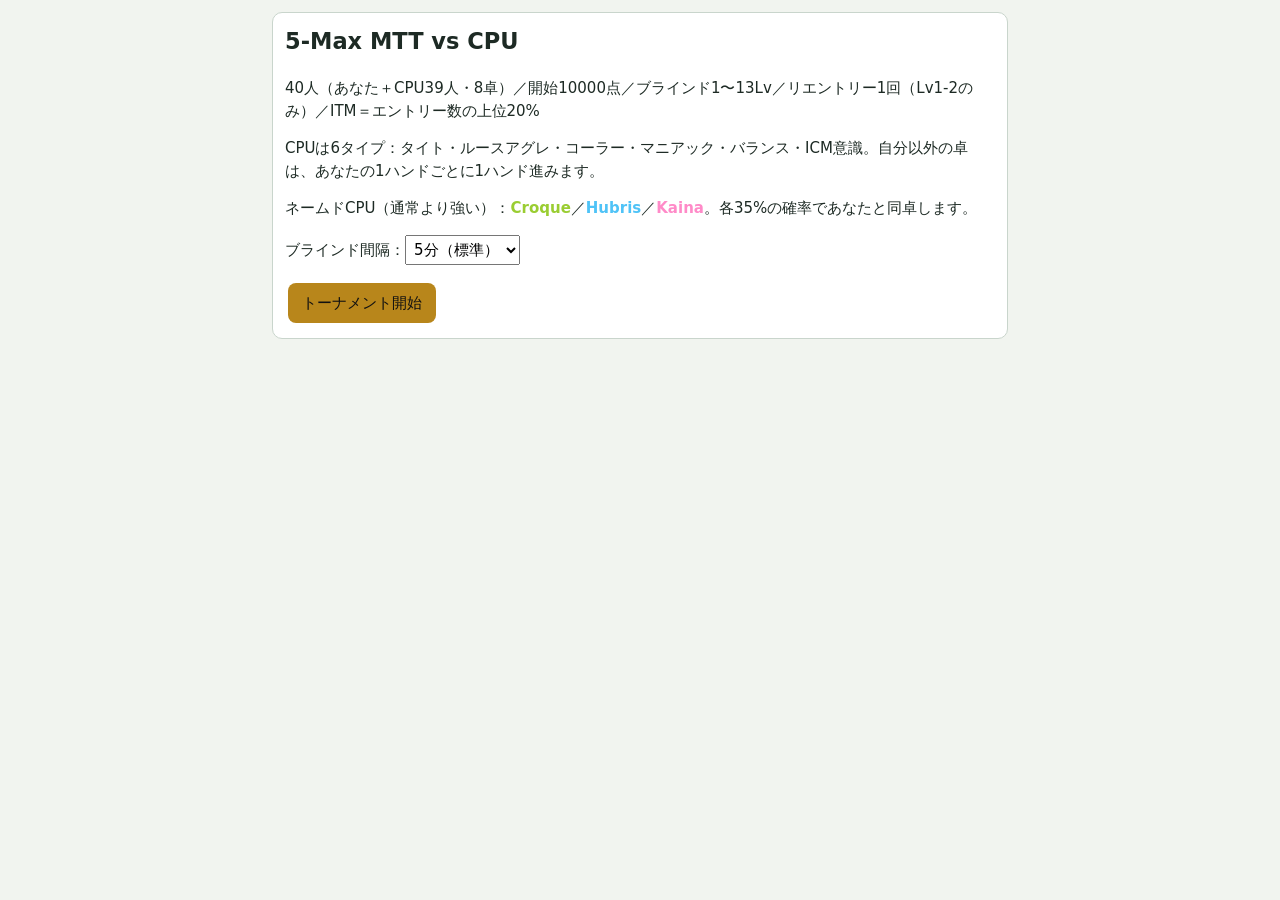
==== index.html @ bdd14ca8 "index.html を作成" ====
<!DOCTYPE html><html lang="ja"><head><meta charset="utf-8"><meta name="viewport" content="width=device-width, initial-scale=1, viewport-fit=cover"><title>5-Max MTT vs CPU</title>
<style>
:root{--bg:#f1f4ef;--pn:#fff;--tx:#1d2a24;--mu:#5d7266;--ac:#b8861b;--bd:#c9d5cc;--ft:#2f6b50;--cd:#fff;box-sizing:border-box;padding-top:env(safe-area-inset-top,0px);padding-bottom:env(safe-area-inset-bottom,0px)}
@media(prefers-color-scheme:dark){:root:not([data-theme=light]){--bg:#0f1a17;--pn:#16251f;--tx:#e8efe9;--mu:#8da598;--ac:#e0b44c;--bd:#2a3d34;--ft:#1d4a37;--cd:#f4f4f0}}
:root[data-theme=dark]{--bg:#0f1a17;--pn:#16251f;--tx:#e8efe9;--mu:#8da598;--ac:#e0b44c;--bd:#2a3d34;--ft:#1d4a37;--cd:#f4f4f0}
html{scroll-padding-top:env(safe-area-inset-top,0px)}*{box-sizing:border-box}
body{margin:0;background:var(--bg);color:var(--tx);font:15px/1.5 system-ui,"Hiragino Sans","Noto Sans JP",sans-serif}
#app{max-width:760px;margin:0 auto;padding:12px}
.pn{background:var(--pn);border:1px solid var(--bd);border-radius:10px;padding:12px;margin-bottom:10px}
button{font:inherit;background:var(--ac);color:#111;border:0;border-radius:8px;padding:9px 14px;margin:3px;cursor:pointer}
button.g{background:transparent;color:var(--tx);border:1px solid var(--bd)}
#hd{font-size:13px;color:var(--mu);min-height:3.6em;font-variant-numeric:tabular-nums}#hd b{color:var(--tx)}
#tb{background:var(--ft);border-radius:14px;padding:10px;color:#fff}
.row{display:flex;flex-wrap:wrap;gap:6px;justify-content:center}
.s{background:rgba(0,0,0,.28);border:2px solid transparent;border-radius:10px;padding:6px 8px;min-width:100px;text-align:center;font-size:13px}
.s.f{opacity:.4}.s.a{border-color:var(--ac)}.s.h{margin:8px auto 0;width:170px}
.s small{opacity:.75}.s em{font-style:normal;color:#ffd77a;display:block;min-height:1.2em}
.bd{text-align:center;margin:10px 0;min-height:44px}.bd span{display:block;color:#ffd77a;font-size:13px}
.c{display:inline-block;min-width:28px;padding:2px 3px;border-radius:4px;background:var(--cd);color:#111;font:700 14px/1.3 monospace;margin:1px}
.c.s1{color:#c0392b}.c.s2{color:#1f5fbf}.c.s3{color:#1e8449}.c.b{background:repeating-linear-gradient(45deg,#2c5d8a,#2c5d8a 4px,#244e75 4px,#244e75 8px);color:transparent}
#ct{text-align:center;min-height:56px}.rs{display:flex;align-items:center;gap:6px;justify-content:center;flex-wrap:wrap}
input[type=range]{width:min(320px,60vw)}
#lg{font-size:13px;color:var(--mu);max-height:170px;overflow:auto}
table{border-collapse:collapse;font-size:13px}td{padding:2px 8px}
select{font:inherit;padding:4px}
</style></head><body><div id="app">
<div id="start" class="pn"><h2 style="margin-top:0">5-Max MTT vs CPU</h2>
<p>40人（あなた＋CPU39人・8卓）／開始10000点／ブラインド1〜13Lv／リエントリー1回（Lv1-2のみ）／ITM＝エントリー数の上位20%</p>
<p>CPUは6タイプ：タイト・ルースアグレ・コーラー・マニアック・バランス・ICM意識。自分以外の卓は、あなたの1ハンドごとに1ハンド進みます。</p><p>ネームドCPU（通常より強い）：<b style="color:#9acd32">Croque</b>／<b style="color:#4fc3f7">Hubris</b>／<b style="color:#ff8ac8">Kaina</b>。各35%の確率であなたと同卓します。</p>
<p>ブラインド間隔：<select id="spd"><option value="5">5分（標準）</option><option value="2">2分</option><option value="1">1分</option></select></p>
<p id="st" style="color:var(--mu)"></p><button onclick="begin()">トーナメント開始</button></div>
<div id="game" hidden><div id="hd" class="pn"></div><label style="font-size:13px;color:var(--mu);display:block;margin-bottom:8px"><input type=checkbox id=tyc onchange="TY2(this.checked)"> CPUタイプを表示</label><div id="tb"></div><div id="ct" class="pn" style="margin-top:10px"></div><div id="lg" class="pn"></div></div>
<div id="ov" class="pn" hidden></div></div>
<script>
const $=i=>document.getElementById(i),R=Math.random,SU='♠♥♦♣',RK='23456789TJQKA';
const LV=[[100,200,50],[140,280,70],[200,400,100],[280,560,140],[390,780,200],[550,1100,280],[820,1640,410],[1250,2500,630],[1900,3800,950],[2850,5700,1400],[4300,8600,2200],[6500,13000,3200],[9800,19600,4900]];
const TY=[['タイト',.2,.35,.1],['ルースアグレ',.7,.75,.35],['コーラー',.8,.15,.02],['マニアック',.95,.9,.5],['バランス',.45,.5,.2],['ICM意識',.4,.45,.15,1]];
const NM='Aki Ren Sora Yuu Hina Kai Mio Rin Haru Ken Nao Sho Mei Ryo Yui Dai Emi Jun Ayu Tom Saki Riku Nana Ito Mao Taku Rei Kou Mana Shin Ami Lee Max Eva Leo Zoe Jin Noa Hal'.split(' ');
let G={},S={n:0,w:0,ft:0,itm:0,pt:0};
try{S=Object.assign(S,JSON.parse(localStorage.getItem('mtt5')))}catch(e){}
$('st').textContent=S.n?`戦績：${S.n}回 / 優勝${S.w} / FT${S.ft} / ITM${S.itm} / 仮pt合計${S.pt}`:'';
const alive=()=>G.P.filter(p=>p.alive).length,itm=()=>Math.floor(G.entries*.2);
const fb=x=>+(x/LV[G.lv][1]).toFixed(1);
const ls=()=>{try{return localStorage.getItem('mtt5ty')!='0'}catch(e){return 1}};
const cd=(c,h)=>h?'<i class="c b">??</i>':`<i class="c s${c/13|0}">${RK[c%13]}${SU[c/13|0]}</i>`;
function e5(a){const r=a.map(x=>x%13+2).sort((x,y)=>y-x),f=a.every(x=>(x/13|0)==(a[0]/13|0)),n={};r.forEach(x=>n[x]=(n[x]||0)+1);
let g=Object.keys(n).map(Number).sort((x,y)=>n[y]-n[x]||y-x);const k=g.map(x=>n[x]).join('');
const s=g.length==5&&(r[0]-r[4]==4||(r[0]==14&&r[1]==5));if(s&&r[0]==14&&r[1]==5)g=[5,4,3,2,1];
const c=s&&f?8:k=='41'?7:k=='32'?6:f?5:s?4:k=='311'?3:k=='221'?2:k=='2111'?1:0;
return c*1e10+g.reduce((v,x)=>v*15+x,0)}
function best(a){let m=0;if(a.length==5)return e5(a);
if(a.length==6){for(let i=0;i<6;i++)m=Math.max(m,e5(a.filter((_,k)=>k!=i)))}
else for(let i=0;i<7;i++)for(let j=i+1;j<7;j++)m=Math.max(m,e5(a.filter((_,k)=>k!=i&&k!=j)));return m}
function pre(h){let a=h[0]%13+2,b=h[1]%13+2;const su=(h[0]/13|0)==(h[1]/13|0);if(a<b)[a,b]=[b,a];
if(a==b)return .5+.04*(a-2);const g=a-b;return(a-2)/12*.35+(b-2)/12*.2+(su?.06:0)+(g==1?.05:g==2?.03:g==3?.01:0)}
function post(p,c){const B=c.board,all=p.h.concat(B),v=best(all),cat=v/1e10|0,hr=p.h.map(x=>x%13+2),bm=Math.max(...B.map(x=>x%13+2)),hm=Math.max(...hr);
let s=[.12+(hm>bm?.05:0),0,.72,.8,.86,.9,.95,1,1][cat];
if(cat==1){const pr=((v%1e10)/3375)|0;s=hr.includes(pr)?(pr>=bm?.62:.42):.2+(hm>bm?.05:0)}
if(B.length<5&&cat<4){let fd=0;for(let u=0;u<4;u++)if(all.filter(x=>(x/13|0)==u).length==4&&p.h.some(x=>(x/13|0)==u))fd=1;
if(fd)s+=.16;else{let o=0;for(let x=0;x<13;x++)if((best(all.concat(x))/1e10|0)==4)o++;s+=o>=2?.14:o?.07:0}}
return s}
function ai(p,c){const bb=c.bb,st=p.stack,eff=st/bb,L=c.board.length,late=c.pos==0||c.pos==c.n-1?1:0;
let l=p.l;if(p.icm&&alive()<=itm()+4&&alive()>itm())l-=.25;
const s=L?post(p,c):pre(p.h),po=c.toCall/((c.pot+c.toCall)||1),RR=x=>({t:'r',x}),CL={t:'c'},F={t:'f'};
if(!L){const open=c.cur<=bb;
if(eff<=12){const th=.6-.2*l-(12-eff)*.012-late*.04+(open?0:.06);return s>=th?RR(1e9):F}
const th=.62-.22*l-.05*late;
if(open){if(s>=th){return R()<.35+.65*p.a?RR(Math.round(bb*(2.2+R())/10)*10):CL}return F}
const need=th+.12+Math.min(.1,c.toCall/st*.3);
if(s>=Math.max(.74,.86-.15*p.a)||(s>=need+.1&&R()<p.a*.35))return RR(Math.round(c.cur*(2.6+R()*.8)));
return s>=need+po*.2?CL:F}
const a=s-.04*(c.L-2);
if(c.toCall==0){if((a>=.5-.1*p.a&&R()<.45+.45*p.a)||(a<.35&&R()<p.b*.3))return RR(Math.round(c.pot*(.4+R()*.4)));return CL}
if(a>=.85||(a>=.6&&R()<p.a*.3)||R()<p.b*.04)return RR(Math.round(c.cur+(c.pot+c.toCall)*(.5+R()*.4)));
return a>=po+.1-.15*l?CL:F}
const NC=[['Croque','#9acd32',.5,.55,.25],['Hubris','#4fc3f7',.5,.5,.2],['Kaina','#ff8ac8',.3,.4,.1]];
function eq(p,c){const B=c.board,base=p.h.concat(B),N=B.length==5?26:20;let w=0;for(let i=0;i<N;i++){const s=new Set(base),ru=()=>{let x;do x=R()*52|0;while(s.has(x));s.add(x);return x},o=[ru(),ru()],bb=B.slice();while(bb.length<5)bb.push(ru());const a=best(p.h.concat(bb)),b=best(o.concat(bb));w+=a>b?1:a==b?.5:0}return Math.pow(w/N,Math.min(2,Math.max(1,c.L-1)))}
function wet(B){let m=0;for(let u=0;u<4;u++)m=Math.max(m,B.filter(x=>(x/13|0)==u).length);const r=B.map(x=>x%13).sort((a,b)=>a-b);let g=0;for(let i=1;i<r.length;i++)if(r[i]-r[i-1]<=2)g++;const w=(m>=3?2:m==2?1:0)+(g>=2?1:0)-(new Set(r).size<r.length?1:0);return w<=0?0:w==1?1:2}
function ai2(p,c){const bb=c.bb,st=p.stack,B=c.board,L=B.length,n=c.n,al=alive(),it=itm(),k=p.k,ft=al<=5,late=c.pos==0||c.pos==n-1?1:0,M=st/(c.sb+bb+n*c.an);let l=p.l,ag=p.a;
if(al>it&&al<=it+3)l-=p.icm?.25:.08;
if(k=='Kaina'&&(n<=3||ft||al<=10)){l+=.3;ag+=.2}
const s=(L?eq(p,c):pre(p.h))+(R()-.5)*(k?.02:.1),po=c.toCall/((c.pot+c.toCall)||1),RR=x=>({t:'r',x:Math.round(x)}),CL={t:'c'},F={t:'f'};
if(!L){const open=c.cur<=bb,sm=k=='Hubris'||k=='Kaina'?8:k=='Croque'&&!ft?3:5;
if(M<=sm){const pt=.5-.022*(15-Math.min(M,15))-late*.03+(.5-l)*.1+(open?0:.07)-(n==2?.08:0);return s>=pt?RR(1e9):F}
let th=.55-.22*l-.06*late-(n==2?.1:0);
if(k=='Croque'&&open&&(late||c.pos==1)){const tl=1-c.ps.filter(q=>q!=p&&!q.fold).reduce((x,q)=>x+(q.l??.5),0)/Math.max(1,c.L-1);th-=.16*tl+.05}
if(open)return s>=th?(R()<.5+.5*ag?RR(bb*(2.2+R()*.8)):CL):F;
const need=th+.06+Math.min(.1,c.toCall/st*.3)-(po<.3?.06:0)-(p.lab.includes('BB')?.04:0);
if(s>=Math.max(.74,.86-.15*ag)||(s>=need+.08&&R()<ag*.4)||(k=='Hubris'&&s>=.4&&s<.55&&R()<.15))return RR(c.cur*(2.8+R()*.4));
return s>=need+po*.15?CL:F}
const a=s-(c.toCall?.04:0),tx=wet(B),spr=st/(c.pot||1);
if(c.toCall==0){if(a>=.6&&spr<=3)return RR(1e9);
if(k=='Croque'){if(tx<2){if(R()<(p.pfr?.7:.4))return RR(c.pot*.33)}else if(a>=.6||(a>=.4&&R()<.35))return RR(c.pot*(.66+R()*.1));return CL}
if(k=='Hubris'){const z=[.33,.5,.75][R()*3|0];if(a>=.62||(a>=.2&&a<.45&&R()<z/(1+2*z)*.7))return RR(c.pot*z);if(L==3&&a>=.35&&a<.5&&R()<.1)return RR(1e9);return CL}
if(a>=.62&&R()<.5+.45*ag)return RR(c.pot*(a>=.8?.7:.5+R()*.2));
if(p.pfr&&L==3&&c.L<=2&&R()<.35+.4*ag)return RR(c.pot*.4);
if(a>.22&&a<.4&&R()<p.b*.3&&k!='Kaina')return RR(c.pot*.5);
return CL}
const need=po+.03-.1*l+(k=='Kaina'?.08:0)+(k=='Croque'&&!ft&&po>.4?.12:0);
if(k=='Croque'&&!ft&&c.toCall>=st*.5&&a<.82&&M>5)return F;
if(a>=.88||(a>=.7&&R()<ag*.35)||(a>=.3&&a<.5&&L<5&&R()<p.b*.08&&c.toCall<c.pot*.6))return RR(c.cur+(c.pot+c.toCall)*(.6+R()*.4));
if(a>=need)return CL;
return po<.34&&a>=.28&&R()<.18+.25*l?CL:F}
function* hand(T){const lg=s=>{if(T==G.T)G.lg.push(s)},[sb,bb,an]=LV[G.lv];
T.p.forEach(p=>{p.h=null;p.lab='';p.show=0;p.fold=0;p.bet=0;p.tot=0;p.allin=0;p.acted=0;p.pfr=0});
const A=T.p.filter(p=>p.stack>0),n=A.length;if(n<2)return;
let bi=(A.findIndex(p=>p.id==T.btn)+1)%n;const ps=A.slice(bi).concat(A.slice(0,bi));T.btn=ps[0].id;T.ps=ps;
const d=[...Array(52).keys()].sort(()=>R()-.5),bd=T.bd=[];ps.forEach(p=>p.h=[d.pop(),d.pop()]);
const put=(p,x)=>{x=Math.min(x,p.stack);p.stack-=x;p.bet+=x;p.tot+=x;if(!p.stack)p.allin=1};
ps.forEach(p=>{const x=Math.min(an,p.stack);p.stack-=x;p.tot+=x;if(!p.stack)p.allin=1});
const s0=n==2?ps[0]:ps[1],b0=n==2?ps[1]:ps[2];ps[0].lab='D';s0.lab+=' SB';b0.lab+=' BB';put(s0,sb);put(b0,bb);
let cur=Math.max(s0.bet,b0.bet),minR=bb;const live=()=>ps.filter(p=>!p.fold);
lg(`--- ハンド開始 (Lv${G.lv+1}) ---`);
function* rnd(first){let i=first;ps.forEach(p=>p.acted=0);
for(;;){const L=live();if(L.length<2)return;const ca=L.filter(p=>!p.allin);
if(!ca.length||(ca.length==1&&ca[0].bet>=cur)||ca.every(p=>p.acted&&p.bet==cur))return;
const p=ps[i++%n];if(p.fold||p.allin||(p.acted&&p.bet==cur))continue;
const c={toCall:cur-p.bet,cur,minR,pot:ps.reduce((s,q)=>s+q.tot,0),bb,board:bd,L:L.length,pos:ps.indexOf(p),n,ps,an,sb};
const a=p.hero?yield{k:'hero',p,c}:ai2(p,c);let x=a.x;
if(!p.hero&&a.t=='r'&&x>=(p.bet+p.stack)*.55)x=p.bet+p.stack;
if(a.t=='f'&&c.toCall>0){p.fold=1;lg(p.name+' フォールド')}
else if(a.t=='r'&&Math.min(x,p.bet+p.stack)>cur){const mx=p.bet+p.stack;let X=Math.min(Math.round(x),mx);if(X<cur+minR&&X<mx)X=Math.min(cur+minR,mx);
const old=cur;if(!bd.length)p.pfr=1;put(p,X-p.bet);if(p.bet-old>=minR)minR=p.bet-old;cur=p.bet;ps.forEach(q=>{if(q!=p&&!q.fold&&!q.allin)q.acted=0});
lg(`${p.name} ${old?'レイズ':'ベット'} ${fb(p.bet)}BB${p.allin?' (オールイン)':''}`)}
else{const k=Math.min(c.toCall,p.stack);put(p,k);lg(p.name+(k?` コール ${fb(k)}BB`:' チェック')+(p.allin?' (オールイン)':''))}
p.acted=1;yield{k:'tick'}}}
yield*rnd(n==2?0:3%n);
for(const k of[3,1,1]){if(live().length<2)break;for(let j=0;j<k;j++)bd.push(d.pop());
ps.forEach(p=>{p.bet=0;p.acted=0});cur=0;minR=bb;yield{k:'tick'};yield*rnd(1)}
const L=live(),sd=L.length>1;if(sd)L.forEach(p=>{p.v=best(p.h.concat(bd));p.show=1});
let prev=0;for(const m of[...new Set(L.map(p=>p.tot))].sort((a,b)=>a-b)){let pot=0;ps.forEach(p=>pot+=Math.max(0,Math.min(p.tot,m)-prev));prev=m;
const el=L.filter(p=>p.tot>=m),mx=Math.max(...el.map(p=>p.v||0)),w=sd?el.filter(p=>p.v==mx):el,sh=Math.floor(pot/w.length);
w.forEach(p=>p.stack+=sh);w[0].stack+=pot-sh*w.length;lg(`▶ ${w.map(p=>p.name).join('・')} が ${fb(pot)}BB 獲得`)}
yield{k:'end'}}
function bust(T){T.p=T.p.filter(p=>{if(p.stack>0||p.hero)return 1;
if(G.lv<2&&!p.re&&R()<.5){p.stack=1e4;p.re++;G.entries++;return 1}p.alive=0;return 0})}
function bal(){let T=G.tables;T.forEach(t=>t.p=t.p.filter(p=>p.alive));T=T.filter(t=>t.p.length);const need=Math.ceil(alive()/5);
while(T.length>need){T.sort((a,b)=>a.p.length-b.p.length);const t=T.shift();t.p.forEach(p=>{T.sort((a,b)=>a.p.length-b.p.length)[0].p.push(p)})}
for(;;){T.sort((a,b)=>a.p.length-b.p.length);const lo=T[0],hi=T[T.length-1];if(hi.p.length-lo.p.length<2)break;const i=hi.p.findIndex(p=>!p.hero);lo.p.push(hi.p.splice(i<0?0:i,1)[0])}
G.tables=T}
function step(v){const g=G.cur;let r=g.next(v);
for(;!r.done;r=g.next()){const y=r.value;if(y.k=='hero'){G.req=y;render();return}
if(y.k=='tick'&&G.live){const h=G.hero;render();setTimeout(()=>step(),h.fold||h.allin?130:480);return}}end()}
function end(){G.live=0;const T=G.T,h=G.hero;bust(T);G.wait=1;render();
if(h.stack<=0){G.wait=0;if(G.lv<2&&!h.re){G.ask=1;render()}else fin()}}
function nx(){G.wait=0;G.lg=[];const o=G.T;while(Date.now()>=G.lvEnd&&G.lv<12){G.lv++;G.lvEnd+=G.dur}
G.tables.forEach(t=>{if(t!=G.T){const g=hand(t);while(!g.next().done);bust(t)}});
bal();G.T=G.tables.find(t=>t.p.includes(G.hero));if(G.T!=o)G.lg.push('※ テーブルが再編され、移動しました');
if(alive()==1)return fin();G.live=1;G.cur=hand(G.T);step()}
function reent(){const h=G.hero;h.stack=1e4;h.re++;G.entries++;G.ask=0;G.wait=1;G.lg.push('リエントリーしました');render()}
function fin(){const h=G.hero;h.alive=0;G.ask=0;const pl=alive()+1,pt=pl==1?6:pl==2?4:pl==3?3:pl<=5?2:pl<=itm()?1:0;
S.n++;if(pl==1)S.w++;if(pl<=5)S.ft++;if(pl<=itm())S.itm++;S.pt+=pt;try{localStorage.setItem('mtt5',JSON.stringify(S))}catch(e){}
render();$('ov').hidden=0;$('ov').innerHTML=`<h2 style="margin-top:0">${pl==1?'🏆 優勝！':pl+'位 でフィニッシュ'}</h2><p>${pl<=itm()?'ITM（入賞）':'ITM圏外'}${pl<=5?'／ファイナルテーブル':''}　エントリー ${G.entries}人（あなたのリエントリー ${h.re}回）</p><p style="color:var(--mu)">参考：サーキットpt（仮配点）${pt}pt／通算 ${S.n}回・優勝${S.w}・FT${S.ft}・ITM${S.itm}</p><button onclick="location.reload()">もう一度</button>`}
function render(){const T=G.T,h=G.hero,al=G.P.filter(p=>p.alive),[sb,bb,an]=LV[G.lv];
const rk=[...al].sort((a,b)=>b.stack-a.stack).indexOf(h)+1,avg=Math.round(al.reduce((s,p)=>s+p.stack,0)/Math.max(1,al.length));
const hs=`<b>Lv${G.lv+1}</b>（BB=${bb}点・ante ${+(an/bb).toFixed(2)}BB） ・ 次Lvまで <b id=tm></b> ・ 残り <b>${al.length}</b>/${G.entries}人 ・ ITM ${itm()}位 ・ 平均 ${fb(avg)}BB ・ あなた <b>${rk}位</b>（${fb(h.stack)}BB）${G.lv<2&&!h.re?' ・ <b>RE可</b>':''}`;
if(G.hs!=hs){G.hs=hs;$('hd').innerHTML=hs;tmr()}
const seat=p=>`<div class="s${p.fold?' f':''}${G.req&&G.req.p==p?' a':''}${p.hero?' h':''}"><b style="color:${p.col||'inherit'}">${p.name}</b> <small>${p.hero||!G.ty?'':p.ty[0]} ${p.lab||''}</small><div>${fb(p.stack)} BB</div><div>${p.h?p.h.map(c=>cd(c,!p.hero&&!p.show)).join(''):'&nbsp;'}</div><em>${p.bet?'bet '+fb(p.bet):''}</em></div>`;
const pot=(T.ps||[]).reduce((s,p)=>s+p.tot,0);
$('tb').innerHTML=`<div class=row>${T.p.filter(p=>!p.hero).map(seat).join('')}</div><div class=bd>${(T.bd||[]).map(c=>cd(c)).join('')||'&nbsp;'}<span>POT ${fb(pot)} BB</span></div>${seat(h)}`;
let c='';
if(G.req){const{p,c:q}=G.req,mx=p.bet+p.stack,mn=Math.min(q.cur+q.minR,mx);G.rx=G.rx0=mn;G.mn=mn;G.mx=mx;
c=q.toCall?`<button class=g onclick="A('f')">フォールド</button><button onclick="A('c')">コール ${fb(Math.min(q.toCall,p.stack))}BB</button>`:`<button onclick="A('c')">チェック</button>`;
if(mx>q.cur)c+=`<div class=rs><input id=sl type=range min=${mn} max=${mx} value=${mn} oninput="X(this.value)"><button onclick="A('r')">${q.cur?'レイズ':'ベット'} <span id=rv>${fb(mn)}</span>BB</button></div><div>`+(q.cur?[[2,'2x'],[2.5,'2.5x'],[3,'3x']].map(([f,n])=>`<button class=g onclick="X(${Math.round(q.cur*f)},1)">${n}</button>`):[[1/3,'1/3 Pot'],[.5,'1/2 Pot'],[1,'1 Pot']].map(([f,n])=>`<button class=g onclick="X(${Math.round(q.pot*f)},1)">${n}</button>`)).join('')+`<button class=g onclick="X(${mx},1)">All-in</button></div>`}
else if(G.ask)c='<p>バストしました。リエントリー（開始スタック）しますか？</p><button onclick="reent()">リエントリー</button><button class=g onclick="fin()">終了</button>';
else if(G.wait&&h.stack>0)c='<button onclick="nx()">次のハンド ▶</button>';
else if(!G.wait)c='<span style="color:var(--mu)">CPUのアクション中…</span>';
$('ct').innerHTML=c;$('lg').innerHTML=G.lg.slice(-14).map(s=>`<div>${s}</div>`).join('');$('lg').scrollTop=1e5}
function X(v,s){v=Math.max(G.mn,Math.min(G.mx,+v));G.rx=v;$('rv').textContent=fb(v);if(s)$('sl').value=v}
function A(t){G.req=null;step(t=='r'?{t,x:G.rx}:{t})}
function TY2(v){G.ty=v;try{localStorage.setItem('mtt5ty',v?1:0)}catch(e){}render()}
function tmr(){const e=$('tm');if(e&&G.lvEnd){const t=Math.max(0,G.lvEnd-Date.now())/1000|0,s=(t/60|0)+':'+String(t%60).padStart(2,'0');if(e.textContent!=s)e.textContent=s}}
setInterval(tmr,500);
function begin(){G={dur:+$('spd').value*6e4,lv:0,entries:40,lg:[],ty:ls()};$('tyc').checked=G.ty;G.lvEnd=Date.now()+G.dur;const nm=[...NM].sort(()=>R()-.5);G.P=[];
for(let i=0;i<40;i++){const t=TY[i%6];G.P.push(i&&i<4?{id:i,name:NC[i-1][0],k:NC[i-1][0],col:NC[i-1][1],ty:['ネームド'],l:NC[i-1][2],a:NC[i-1][3],b:NC[i-1][4],stack:1e4,re:0,alive:1}:i?{id:i,name:nm[i-1],ty:t,l:t[1]+(R()-.5)*.1,a:t[2]+(R()-.5)*.1,b:t[3],icm:t[4],stack:1e4,re:0,alive:1}:{id:0,name:'あなた',hero:1,ty:['—'],stack:1e4,re:0,alive:1})}
const sh=[...G.P].sort(()=>R()-.5);G.tables=[];for(let i=0;i<8;i++)G.tables.push({p:sh.slice(i*5,i*5+5),btn:-1});
G.hero=G.P[0];G.P.filter(p=>p.k).forEach(n=>{const h=G.tables.find(t=>t.p.includes(G.hero)),tn=G.tables.find(t=>t.p.includes(n)),w=R()<.35;if(w==(tn==h))return;const t2=w?h:G.tables.filter(t=>t!=h)[R()*7|0],cn=t2.p.filter(x=>!x.k&&!x.hero);if(!cn.length)return;const q=cn[R()*cn.length|0];tn.p[tn.p.indexOf(n)]=q;t2.p[t2.p.indexOf(q)]=n});G.T=G.tables.find(t=>t.p.includes(G.hero));$('start').hidden=1;$('game').hidden=0;nx()}
</script></body></html>
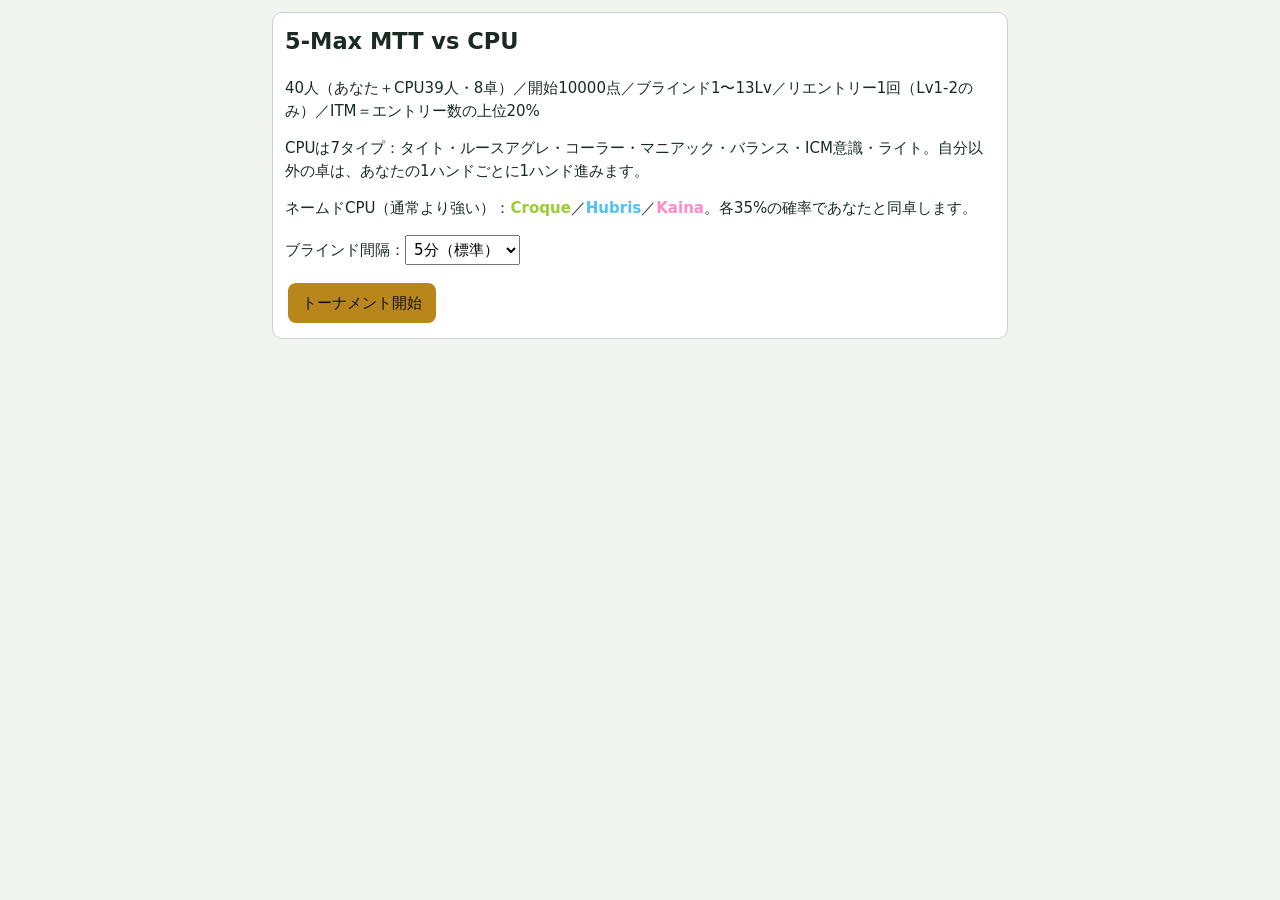
==== commit 39c7f6c6: "CPUタイプに「ライト」を追加する - ライト：ゆるく参加して相手をほとんど読まず、降りにくい。ベット圧が手の強さと   合っておらず、強い手で小さく・ブラフで大きく打つ癖がある - 癖の強さは人によ" ====
--- a/index.html
+++ b/index.html
@@ -1,178 +1,49 @@
-<!DOCTYPE html><html lang="ja"><head><meta charset="utf-8"><meta name="viewport" content="width=device-width, initial-scale=1, viewport-fit=cover"><title>5-Max MTT vs CPU</title>
-<style>
-:root{--bg:#f1f4ef;--pn:#fff;--tx:#1d2a24;--mu:#5d7266;--ac:#b8861b;--bd:#c9d5cc;--ft:#2f6b50;--cd:#fff;box-sizing:border-box;padding-top:env(safe-area-inset-top,0px);padding-bottom:env(safe-area-inset-bottom,0px)}
-@media(prefers-color-scheme:dark){:root:not([data-theme=light]){--bg:#0f1a17;--pn:#16251f;--tx:#e8efe9;--mu:#8da598;--ac:#e0b44c;--bd:#2a3d34;--ft:#1d4a37;--cd:#f4f4f0}}
-:root[data-theme=dark]{--bg:#0f1a17;--pn:#16251f;--tx:#e8efe9;--mu:#8da598;--ac:#e0b44c;--bd:#2a3d34;--ft:#1d4a37;--cd:#f4f4f0}
-html{scroll-padding-top:env(safe-area-inset-top,0px)}*{box-sizing:border-box}
-body{margin:0;background:var(--bg);color:var(--tx);font:15px/1.5 system-ui,"Hiragino Sans","Noto Sans JP",sans-serif}
-#app{max-width:760px;margin:0 auto;padding:12px}
-.pn{background:var(--pn);border:1px solid var(--bd);border-radius:10px;padding:12px;margin-bottom:10px}
-button{font:inherit;background:var(--ac);color:#111;border:0;border-radius:8px;padding:9px 14px;margin:3px;cursor:pointer}
-button.g{background:transparent;color:var(--tx);border:1px solid var(--bd)}
-#hd{font-size:13px;color:var(--mu);min-height:3.6em;font-variant-numeric:tabular-nums}#hd b{color:var(--tx)}
-#tb{background:var(--ft);border-radius:14px;padding:10px;color:#fff}
-.row{display:flex;flex-wrap:wrap;gap:6px;justify-content:center}
-.s{background:rgba(0,0,0,.28);border:2px solid transparent;border-radius:10px;padding:6px 8px;min-width:100px;text-align:center;font-size:13px}
-.s.f{opacity:.4}.s.a{border-color:var(--ac)}.s.h{margin:8px auto 0;width:170px}
-.s small{opacity:.75}.s em{font-style:normal;color:#ffd77a;display:block;min-height:1.2em}
-.bd{text-align:center;margin:10px 0;min-height:44px}.bd span{display:block;color:#ffd77a;font-size:13px}
-.c{display:inline-block;min-width:28px;padding:2px 3px;border-radius:4px;background:var(--cd);color:#111;font:700 14px/1.3 monospace;margin:1px}
-.c.s1{color:#c0392b}.c.s2{color:#1f5fbf}.c.s3{color:#1e8449}.c.b{background:repeating-linear-gradient(45deg,#2c5d8a,#2c5d8a 4px,#244e75 4px,#244e75 8px);color:transparent}
-#ct{text-align:center;min-height:56px}.rs{display:flex;align-items:center;gap:6px;justify-content:center;flex-wrap:wrap}
-input[type=range]{width:min(320px,60vw)}
-#lg{font-size:13px;color:var(--mu);max-height:170px;overflow:auto}
-table{border-collapse:collapse;font-size:13px}td{padding:2px 8px}
-select{font:inherit;padding:4px}
-</style></head><body><div id="app">
-<div id="start" class="pn"><h2 style="margin-top:0">5-Max MTT vs CPU</h2>
-<p>40人（あなた＋CPU39人・8卓）／開始10000点／ブラインド1〜13Lv／リエントリー1回（Lv1-2のみ）／ITM＝エントリー数の上位20%</p>
-<p>CPUは6タイプ：タイト・ルースアグレ・コーラー・マニアック・バランス・ICM意識。自分以外の卓は、あなたの1ハンドごとに1ハンド進みます。</p><p>ネームドCPU（通常より強い）：<b style="color:#9acd32">Croque</b>／<b style="color:#4fc3f7">Hubris</b>／<b style="color:#ff8ac8">Kaina</b>。各35%の確率であなたと同卓します。</p>
-<p>ブラインド間隔：<select id="spd"><option value="5">5分（標準）</option><option value="2">2分</option><option value="1">1分</option></select></p>
-<p id="st" style="color:var(--mu)"></p><button onclick="begin()">トーナメント開始</button></div>
-<div id="game" hidden><div id="hd" class="pn"></div><label style="font-size:13px;color:var(--mu);display:block;margin-bottom:8px"><input type=checkbox id=tyc onchange="TY2(this.checked)"> CPUタイプを表示</label><div id="tb"></div><div id="ct" class="pn" style="margin-top:10px"></div><div id="lg" class="pn"></div></div>
-<div id="ov" class="pn" hidden></div></div>
-<script>
-const $=i=>document.getElementById(i),R=Math.random,SU='♠♥♦♣',RK='23456789TJQKA';
-const LV=[[100,200,50],[140,280,70],[200,400,100],[280,560,140],[390,780,200],[550,1100,280],[820,1640,410],[1250,2500,630],[1900,3800,950],[2850,5700,1400],[4300,8600,2200],[6500,13000,3200],[9800,19600,4900]];
-const TY=[['タイト',.2,.35,.1],['ルースアグレ',.7,.75,.35],['コーラー',.8,.15,.02],['マニアック',.95,.9,.5],['バランス',.45,.5,.2],['ICM意識',.4,.45,.15,1]];
-const NM='Aki Ren Sora Yuu Hina Kai Mio Rin Haru Ken Nao Sho Mei Ryo Yui Dai Emi Jun Ayu Tom Saki Riku Nana Ito Mao Taku Rei Kou Mana Shin Ami Lee Max Eva Leo Zoe Jin Noa Hal'.split(' ');
-let G={},S={n:0,w:0,ft:0,itm:0,pt:0};
-try{S=Object.assign(S,JSON.parse(localStorage.getItem('mtt5')))}catch(e){}
-$('st').textContent=S.n?`戦績：${S.n}回 / 優勝${S.w} / FT${S.ft} / ITM${S.itm} / 仮pt合計${S.pt}`:'';
-const alive=()=>G.P.filter(p=>p.alive).length,itm=()=>Math.floor(G.entries*.2);
-const fb=x=>+(x/LV[G.lv][1]).toFixed(1);
-const ls=()=>{try{return localStorage.getItem('mtt5ty')!='0'}catch(e){return 1}};
-const cd=(c,h)=>h?'<i class="c b">??</i>':`<i class="c s${c/13|0}">${RK[c%13]}${SU[c/13|0]}</i>`;
-function e5(a){const r=a.map(x=>x%13+2).sort((x,y)=>y-x),f=a.every(x=>(x/13|0)==(a[0]/13|0)),n={};r.forEach(x=>n[x]=(n[x]||0)+1);
-let g=Object.keys(n).map(Number).sort((x,y)=>n[y]-n[x]||y-x);const k=g.map(x=>n[x]).join('');
-const s=g.length==5&&(r[0]-r[4]==4||(r[0]==14&&r[1]==5));if(s&&r[0]==14&&r[1]==5)g=[5,4,3,2,1];
-const c=s&&f?8:k=='41'?7:k=='32'?6:f?5:s?4:k=='311'?3:k=='221'?2:k=='2111'?1:0;
-return c*1e10+g.reduce((v,x)=>v*15+x,0)}
-function best(a){let m=0;if(a.length==5)return e5(a);
-if(a.length==6){for(let i=0;i<6;i++)m=Math.max(m,e5(a.filter((_,k)=>k!=i)))}
-else for(let i=0;i<7;i++)for(let j=i+1;j<7;j++)m=Math.max(m,e5(a.filter((_,k)=>k!=i&&k!=j)));return m}
-function pre(h){let a=h[0]%13+2,b=h[1]%13+2;const su=(h[0]/13|0)==(h[1]/13|0);if(a<b)[a,b]=[b,a];
-if(a==b)return .5+.04*(a-2);const g=a-b;return(a-2)/12*.35+(b-2)/12*.2+(su?.06:0)+(g==1?.05:g==2?.03:g==3?.01:0)}
-function post(p,c){const B=c.board,all=p.h.concat(B),v=best(all),cat=v/1e10|0,hr=p.h.map(x=>x%13+2),bm=Math.max(...B.map(x=>x%13+2)),hm=Math.max(...hr);
-let s=[.12+(hm>bm?.05:0),0,.72,.8,.86,.9,.95,1,1][cat];
-if(cat==1){const pr=((v%1e10)/3375)|0;s=hr.includes(pr)?(pr>=bm?.62:.42):.2+(hm>bm?.05:0)}
-if(B.length<5&&cat<4){let fd=0;for(let u=0;u<4;u++)if(all.filter(x=>(x/13|0)==u).length==4&&p.h.some(x=>(x/13|0)==u))fd=1;
-if(fd)s+=.16;else{let o=0;for(let x=0;x<13;x++)if((best(all.concat(x))/1e10|0)==4)o++;s+=o>=2?.14:o?.07:0}}
-return s}
-function ai(p,c){const bb=c.bb,st=p.stack,eff=st/bb,L=c.board.length,late=c.pos==0||c.pos==c.n-1?1:0;
-let l=p.l;if(p.icm&&alive()<=itm()+4&&alive()>itm())l-=.25;
-const s=L?post(p,c):pre(p.h),po=c.toCall/((c.pot+c.toCall)||1),RR=x=>({t:'r',x}),CL={t:'c'},F={t:'f'};
-if(!L){const open=c.cur<=bb;
-if(eff<=12){const th=.6-.2*l-(12-eff)*.012-late*.04+(open?0:.06);return s>=th?RR(1e9):F}
-const th=.62-.22*l-.05*late;
-if(open){if(s>=th){return R()<.35+.65*p.a?RR(Math.round(bb*(2.2+R())/10)*10):CL}return F}
-const need=th+.12+Math.min(.1,c.toCall/st*.3);
-if(s>=Math.max(.74,.86-.15*p.a)||(s>=need+.1&&R()<p.a*.35))return RR(Math.round(c.cur*(2.6+R()*.8)));
-return s>=need+po*.2?CL:F}
-const a=s-.04*(c.L-2);
-if(c.toCall==0){if((a>=.5-.1*p.a&&R()<.45+.45*p.a)||(a<.35&&R()<p.b*.3))return RR(Math.round(c.pot*(.4+R()*.4)));return CL}
-if(a>=.85||(a>=.6&&R()<p.a*.3)||R()<p.b*.04)return RR(Math.round(c.cur+(c.pot+c.toCall)*(.5+R()*.4)));
-return a>=po+.1-.15*l?CL:F}
-const NC=[['Croque','#9acd32',.5,.55,.25],['Hubris','#4fc3f7',.5,.5,.2],['Kaina','#ff8ac8',.3,.4,.1]];
-function eq(p,c){const B=c.board,base=p.h.concat(B),N=B.length==5?26:20;let w=0;for(let i=0;i<N;i++){const s=new Set(base),ru=()=>{let x;do x=R()*52|0;while(s.has(x));s.add(x);return x},o=[ru(),ru()],bb=B.slice();while(bb.length<5)bb.push(ru());const a=best(p.h.concat(bb)),b=best(o.concat(bb));w+=a>b?1:a==b?.5:0}return Math.pow(w/N,Math.min(2,Math.max(1,c.L-1)))}
-function wet(B){let m=0;for(let u=0;u<4;u++)m=Math.max(m,B.filter(x=>(x/13|0)==u).length);const r=B.map(x=>x%13).sort((a,b)=>a-b);let g=0;for(let i=1;i<r.length;i++)if(r[i]-r[i-1]<=2)g++;const w=(m>=3?2:m==2?1:0)+(g>=2?1:0)-(new Set(r).size<r.length?1:0);return w<=0?0:w==1?1:2}
-function ai2(p,c){const bb=c.bb,st=p.stack,B=c.board,L=B.length,n=c.n,al=alive(),it=itm(),k=p.k,ft=al<=5,late=c.pos==0||c.pos==n-1?1:0,M=st/(c.sb+bb+n*c.an);let l=p.l,ag=p.a;
-if(al>it&&al<=it+3)l-=p.icm?.25:.08;
-if(k=='Kaina'&&(n<=3||ft||al<=10)){l+=.3;ag+=.2}
-const s=(L?eq(p,c):pre(p.h))+(R()-.5)*(k?.02:.1),po=c.toCall/((c.pot+c.toCall)||1),RR=x=>({t:'r',x:Math.round(x)}),CL={t:'c'},F={t:'f'};
-if(!L){const open=c.cur<=bb,sm=k=='Hubris'||k=='Kaina'?8:k=='Croque'&&!ft?3:5;
-if(M<=sm){const pt=.5-.022*(15-Math.min(M,15))-late*.03+(.5-l)*.1+(open?0:.07)-(n==2?.08:0);return s>=pt?RR(1e9):F}
-let th=.55-.22*l-.06*late-(n==2?.1:0);
-if(k=='Croque'&&open&&(late||c.pos==1)){const tl=1-c.ps.filter(q=>q!=p&&!q.fold).reduce((x,q)=>x+(q.l??.5),0)/Math.max(1,c.L-1);th-=.16*tl+.05}
-if(open)return s>=th?(R()<.5+.5*ag?RR(bb*(2.2+R()*.8)):CL):F;
-const need=th+.06+Math.min(.1,c.toCall/st*.3)-(po<.3?.06:0)-(p.lab.includes('BB')?.04:0);
-if(s>=Math.max(.74,.86-.15*ag)||(s>=need+.08&&R()<ag*.4)||(k=='Hubris'&&s>=.4&&s<.55&&R()<.15))return RR(c.cur*(2.8+R()*.4));
-return s>=need+po*.15?CL:F}
-const a=s-(c.toCall?.04:0),tx=wet(B),spr=st/(c.pot||1);
-if(c.toCall==0){if(a>=.6&&spr<=3)return RR(1e9);
-if(k=='Croque'){if(tx<2){if(R()<(p.pfr?.7:.4))return RR(c.pot*.33)}else if(a>=.6||(a>=.4&&R()<.35))return RR(c.pot*(.66+R()*.1));return CL}
-if(k=='Hubris'){const z=[.33,.5,.75][R()*3|0];if(a>=.62||(a>=.2&&a<.45&&R()<z/(1+2*z)*.7))return RR(c.pot*z);if(L==3&&a>=.35&&a<.5&&R()<.1)return RR(1e9);return CL}
-if(a>=.62&&R()<.5+.45*ag)return RR(c.pot*(a>=.8?.7:.5+R()*.2));
-if(p.pfr&&L==3&&c.L<=2&&R()<.35+.4*ag)return RR(c.pot*.4);
-if(a>.22&&a<.4&&R()<p.b*.3&&k!='Kaina')return RR(c.pot*.5);
-return CL}
-const need=po+.03-.1*l+(k=='Kaina'?.08:0)+(k=='Croque'&&!ft&&po>.4?.12:0);
-if(k=='Croque'&&!ft&&c.toCall>=st*.5&&a<.82&&M>5)return F;
-if(a>=.88||(a>=.7&&R()<ag*.35)||(a>=.3&&a<.5&&L<5&&R()<p.b*.08&&c.toCall<c.pot*.6))return RR(c.cur+(c.pot+c.toCall)*(.6+R()*.4));
-if(a>=need)return CL;
-return po<.34&&a>=.28&&R()<.18+.25*l?CL:F}
-function* hand(T){const lg=s=>{if(T==G.T)G.lg.push(s)},[sb,bb,an]=LV[G.lv];
-T.p.forEach(p=>{p.h=null;p.lab='';p.show=0;p.fold=0;p.bet=0;p.tot=0;p.allin=0;p.acted=0;p.pfr=0});
-const A=T.p.filter(p=>p.stack>0),n=A.length;if(n<2)return;
-let bi=(A.findIndex(p=>p.id==T.btn)+1)%n;const ps=A.slice(bi).concat(A.slice(0,bi));T.btn=ps[0].id;T.ps=ps;
-const d=[...Array(52).keys()].sort(()=>R()-.5),bd=T.bd=[];ps.forEach(p=>p.h=[d.pop(),d.pop()]);
-const put=(p,x)=>{x=Math.min(x,p.stack);p.stack-=x;p.bet+=x;p.tot+=x;if(!p.stack)p.allin=1};
-ps.forEach(p=>{const x=Math.min(an,p.stack);p.stack-=x;p.tot+=x;if(!p.stack)p.allin=1});
-const s0=n==2?ps[0]:ps[1],b0=n==2?ps[1]:ps[2];ps[0].lab='D';s0.lab+=' SB';b0.lab+=' BB';put(s0,sb);put(b0,bb);
-let cur=Math.max(s0.bet,b0.bet),minR=bb;const live=()=>ps.filter(p=>!p.fold);
-lg(`--- ハンド開始 (Lv${G.lv+1}) ---`);
-function* rnd(first){let i=first;ps.forEach(p=>p.acted=0);
-for(;;){const L=live();if(L.length<2)return;const ca=L.filter(p=>!p.allin);
-if(!ca.length||(ca.length==1&&ca[0].bet>=cur)||ca.every(p=>p.acted&&p.bet==cur))return;
-const p=ps[i++%n];if(p.fold||p.allin||(p.acted&&p.bet==cur))continue;
-const c={toCall:cur-p.bet,cur,minR,pot:ps.reduce((s,q)=>s+q.tot,0),bb,board:bd,L:L.length,pos:ps.indexOf(p),n,ps,an,sb};
-const a=p.hero?yield{k:'hero',p,c}:ai2(p,c);let x=a.x;
-if(!p.hero&&a.t=='r'&&x>=(p.bet+p.stack)*.55)x=p.bet+p.stack;
-if(a.t=='f'&&c.toCall>0){p.fold=1;lg(p.name+' フォールド')}
-else if(a.t=='r'&&Math.min(x,p.bet+p.stack)>cur){const mx=p.bet+p.stack;let X=Math.min(Math.round(x),mx);if(X<cur+minR&&X<mx)X=Math.min(cur+minR,mx);
-const old=cur;if(!bd.length)p.pfr=1;put(p,X-p.bet);if(p.bet-old>=minR)minR=p.bet-old;cur=p.bet;ps.forEach(q=>{if(q!=p&&!q.fold&&!q.allin)q.acted=0});
-lg(`${p.name} ${old?'レイズ':'ベット'} ${fb(p.bet)}BB${p.allin?' (オールイン)':''}`)}
-else{const k=Math.min(c.toCall,p.stack);put(p,k);lg(p.name+(k?` コール ${fb(k)}BB`:' チェック')+(p.allin?' (オールイン)':''))}
-p.acted=1;yield{k:'tick'}}}
-yield*rnd(n==2?0:3%n);
-for(const k of[3,1,1]){if(live().length<2)break;for(let j=0;j<k;j++)bd.push(d.pop());
-ps.forEach(p=>{p.bet=0;p.acted=0});cur=0;minR=bb;yield{k:'tick'};yield*rnd(1)}
-const L=live(),sd=L.length>1;if(sd)L.forEach(p=>{p.v=best(p.h.concat(bd));p.show=1});
-let prev=0;for(const m of[...new Set(L.map(p=>p.tot))].sort((a,b)=>a-b)){let pot=0;ps.forEach(p=>pot+=Math.max(0,Math.min(p.tot,m)-prev));prev=m;
-const el=L.filter(p=>p.tot>=m),mx=Math.max(...el.map(p=>p.v||0)),w=sd?el.filter(p=>p.v==mx):el,sh=Math.floor(pot/w.length);
-w.forEach(p=>p.stack+=sh);w[0].stack+=pot-sh*w.length;lg(`▶ ${w.map(p=>p.name).join('・')} が ${fb(pot)}BB 獲得`)}
-yield{k:'end'}}
-function bust(T){T.p=T.p.filter(p=>{if(p.stack>0||p.hero)return 1;
-if(G.lv<2&&!p.re&&R()<.5){p.stack=1e4;p.re++;G.entries++;return 1}p.alive=0;return 0})}
-function bal(){let T=G.tables;T.forEach(t=>t.p=t.p.filter(p=>p.alive));T=T.filter(t=>t.p.length);const need=Math.ceil(alive()/5);
-while(T.length>need){T.sort((a,b)=>a.p.length-b.p.length);const t=T.shift();t.p.forEach(p=>{T.sort((a,b)=>a.p.length-b.p.length)[0].p.push(p)})}
-for(;;){T.sort((a,b)=>a.p.length-b.p.length);const lo=T[0],hi=T[T.length-1];if(hi.p.length-lo.p.length<2)break;const i=hi.p.findIndex(p=>!p.hero);lo.p.push(hi.p.splice(i<0?0:i,1)[0])}
-G.tables=T}
-function step(v){const g=G.cur;let r=g.next(v);
-for(;!r.done;r=g.next()){const y=r.value;if(y.k=='hero'){G.req=y;render();return}
-if(y.k=='tick'&&G.live){const h=G.hero;render();setTimeout(()=>step(),h.fold||h.allin?130:480);return}}end()}
-function end(){G.live=0;const T=G.T,h=G.hero;bust(T);G.wait=1;render();
-if(h.stack<=0){G.wait=0;if(G.lv<2&&!h.re){G.ask=1;render()}else fin()}}
-function nx(){G.wait=0;G.lg=[];const o=G.T;while(Date.now()>=G.lvEnd&&G.lv<12){G.lv++;G.lvEnd+=G.dur}
-G.tables.forEach(t=>{if(t!=G.T){const g=hand(t);while(!g.next().done);bust(t)}});
-bal();G.T=G.tables.find(t=>t.p.includes(G.hero));if(G.T!=o)G.lg.push('※ テーブルが再編され、移動しました');
-if(alive()==1)return fin();G.live=1;G.cur=hand(G.T);step()}
-function reent(){const h=G.hero;h.stack=1e4;h.re++;G.entries++;G.ask=0;G.wait=1;G.lg.push('リエントリーしました');render()}
-function fin(){const h=G.hero;h.alive=0;G.ask=0;const pl=alive()+1,pt=pl==1?6:pl==2?4:pl==3?3:pl<=5?2:pl<=itm()?1:0;
-S.n++;if(pl==1)S.w++;if(pl<=5)S.ft++;if(pl<=itm())S.itm++;S.pt+=pt;try{localStorage.setItem('mtt5',JSON.stringify(S))}catch(e){}
-render();$('ov').hidden=0;$('ov').innerHTML=`<h2 style="margin-top:0">${pl==1?'🏆 優勝！':pl+'位 でフィニッシュ'}</h2><p>${pl<=itm()?'ITM（入賞）':'ITM圏外'}${pl<=5?'／ファイナルテーブル':''}　エントリー ${G.entries}人（あなたのリエントリー ${h.re}回）</p><p style="color:var(--mu)">参考：サーキットpt（仮配点）${pt}pt／通算 ${S.n}回・優勝${S.w}・FT${S.ft}・ITM${S.itm}</p><button onclick="location.reload()">もう一度</button>`}
-function render(){const T=G.T,h=G.hero,al=G.P.filter(p=>p.alive),[sb,bb,an]=LV[G.lv];
-const rk=[...al].sort((a,b)=>b.stack-a.stack).indexOf(h)+1,avg=Math.round(al.reduce((s,p)=>s+p.stack,0)/Math.max(1,al.length));
-const hs=`<b>Lv${G.lv+1}</b>（BB=${bb}点・ante ${+(an/bb).toFixed(2)}BB） ・ 次Lvまで <b id=tm></b> ・ 残り <b>${al.length}</b>/${G.entries}人 ・ ITM ${itm()}位 ・ 平均 ${fb(avg)}BB ・ あなた <b>${rk}位</b>（${fb(h.stack)}BB）${G.lv<2&&!h.re?' ・ <b>RE可</b>':''}`;
-if(G.hs!=hs){G.hs=hs;$('hd').innerHTML=hs;tmr()}
-const seat=p=>`<div class="s${p.fold?' f':''}${G.req&&G.req.p==p?' a':''}${p.hero?' h':''}"><b style="color:${p.col||'inherit'}">${p.name}</b> <small>${p.hero||!G.ty?'':p.ty[0]} ${p.lab||''}</small><div>${fb(p.stack)} BB</div><div>${p.h?p.h.map(c=>cd(c,!p.hero&&!p.show)).join(''):'&nbsp;'}</div><em>${p.bet?'bet '+fb(p.bet):''}</em></div>`;
-const pot=(T.ps||[]).reduce((s,p)=>s+p.tot,0);
-$('tb').innerHTML=`<div class=row>${T.p.filter(p=>!p.hero).map(seat).join('')}</div><div class=bd>${(T.bd||[]).map(c=>cd(c)).join('')||'&nbsp;'}<span>POT ${fb(pot)} BB</span></div>${seat(h)}`;
-let c='';
-if(G.req){const{p,c:q}=G.req,mx=p.bet+p.stack,mn=Math.min(q.cur+q.minR,mx);G.rx=G.rx0=mn;G.mn=mn;G.mx=mx;
-c=q.toCall?`<button class=g onclick="A('f')">フォールド</button><button onclick="A('c')">コール ${fb(Math.min(q.toCall,p.stack))}BB</button>`:`<button onclick="A('c')">チェック</button>`;
-if(mx>q.cur)c+=`<div class=rs><input id=sl type=range min=${mn} max=${mx} value=${mn} oninput="X(this.value)"><button onclick="A('r')">${q.cur?'レイズ':'ベット'} <span id=rv>${fb(mn)}</span>BB</button></div><div>`+(q.cur?[[2,'2x'],[2.5,'2.5x'],[3,'3x']].map(([f,n])=>`<button class=g onclick="X(${Math.round(q.cur*f)},1)">${n}</button>`):[[1/3,'1/3 Pot'],[.5,'1/2 Pot'],[1,'1 Pot']].map(([f,n])=>`<button class=g onclick="X(${Math.round(q.pot*f)},1)">${n}</button>`)).join('')+`<button class=g onclick="X(${mx},1)">All-in</button></div>`}
-else if(G.ask)c='<p>バストしました。リエントリー（開始スタック）しますか？</p><button onclick="reent()">リエントリー</button><button class=g onclick="fin()">終了</button>';
-else if(G.wait&&h.stack>0)c='<button onclick="nx()">次のハンド ▶</button>';
-else if(!G.wait)c='<span style="color:var(--mu)">CPUのアクション中…</span>';
-$('ct').innerHTML=c;$('lg').innerHTML=G.lg.slice(-14).map(s=>`<div>${s}</div>`).join('');$('lg').scrollTop=1e5}
-function X(v,s){v=Math.max(G.mn,Math.min(G.mx,+v));G.rx=v;$('rv').textContent=fb(v);if(s)$('sl').value=v}
-function A(t){G.req=null;step(t=='r'?{t,x:G.rx}:{t})}
-function TY2(v){G.ty=v;try{localStorage.setItem('mtt5ty',v?1:0)}catch(e){}render()}
-function tmr(){const e=$('tm');if(e&&G.lvEnd){const t=Math.max(0,G.lvEnd-Date.now())/1000|0,s=(t/60|0)+':'+String(t%60).padStart(2,'0');if(e.textContent!=s)e.textContent=s}}
-setInterval(tmr,500);
-function begin(){G={dur:+$('spd').value*6e4,lv:0,entries:40,lg:[],ty:ls()};$('tyc').checked=G.ty;G.lvEnd=Date.now()+G.dur;const nm=[...NM].sort(()=>R()-.5);G.P=[];
-for(let i=0;i<40;i++){const t=TY[i%6];G.P.push(i&&i<4?{id:i,name:NC[i-1][0],k:NC[i-1][0],col:NC[i-1][1],ty:['ネームド'],l:NC[i-1][2],a:NC[i-1][3],b:NC[i-1][4],stack:1e4,re:0,alive:1}:i?{id:i,name:nm[i-1],ty:t,l:t[1]+(R()-.5)*.1,a:t[2]+(R()-.5)*.1,b:t[3],icm:t[4],stack:1e4,re:0,alive:1}:{id:0,name:'あなた',hero:1,ty:['—'],stack:1e4,re:0,alive:1})}
-const sh=[...G.P].sort(()=>R()-.5);G.tables=[];for(let i=0;i<8;i++)G.tables.push({p:sh.slice(i*5,i*5+5),btn:-1});
-G.hero=G.P[0];G.P.filter(p=>p.k).forEach(n=>{const h=G.tables.find(t=>t.p.includes(G.hero)),tn=G.tables.find(t=>t.p.includes(n)),w=R()<.35;if(w==(tn==h))return;const t2=w?h:G.tables.filter(t=>t!=h)[R()*7|0],cn=t2.p.filter(x=>!x.k&&!x.hero);if(!cn.length)return;const q=cn[R()*cn.length|0];tn.p[tn.p.indexOf(n)]=q;t2.p[t2.p.indexOf(q)]=n});G.T=G.tables.find(t=>t.p.includes(G.hero));$('start').hidden=1;$('game').hidden=0;nx()}
-</script></body></html>
+<!doctype html>
+<html lang="ja">
+  <head>
+    <meta charset="utf-8" />
+    <meta name="viewport" content="width=device-width, initial-scale=1, viewport-fit=cover" />
+    <title>5-Max MTT vs CPU</title>
+    <link rel="stylesheet" href="style.css" />
+  </head>
+  <body>
+    <div id="app">
+      <div id="start" class="pn">
+        <h2 style="margin-top: 0">5-Max MTT vs CPU</h2>
+        <p>
+          40人（あなた＋CPU39人・8卓）／開始10000点／ブラインド1〜13Lv／リエントリー1回（Lv1-2のみ）／ITM＝エントリー数の上位20%
+        </p>
+        <p>
+          CPUは7タイプ：タイト・ルースアグレ・コーラー・マニアック・バランス・ICM意識・ライト。自分以外の卓は、あなたの1ハンドごとに1ハンド進みます。
+        </p>
+        <p>
+          ネームドCPU（通常より強い）：<b style="color: #9acd32">Croque</b>／<b
+            style="color: #4fc3f7"
+            >Hubris</b
+          >／<b style="color: #ff8ac8">Kaina</b>。各35%の確率であなたと同卓します。
+        </p>
+        <p>
+          ブラインド間隔：<select id="spd">
+            <option value="5">5分（標準）</option>
+            <option value="2">2分</option>
+            <option value="1">1分</option>
+          </select>
+        </p>
+        <p id="st" style="color: var(--mu)"></p>
+        <div id="me"></div>
+        <button onclick="begin()">トーナメント開始</button>
+      </div>
+      <div id="game" hidden>
+        <div id="hd" class="pn"></div>
+        <label style="font-size: 13px; color: var(--mu); display: block; margin-bottom: 8px"
+          ><input type="checkbox" id="tyc" onchange="TY2(this.checked)" /> CPUタイプを表示</label
+        >
+        <div id="tb"></div>
+        <div id="ct" class="pn" style="margin-top: 10px"></div>
+        <div id="lg" class="pn"></div>
+      </div>
+      <div id="ov" class="pn" hidden></div>
+    </div>
+    <script src="game.js"></script>
+  </body>
+</html>
--- a/style.css
+++ b/style.css
@@ -0,0 +1,191 @@
+:root {
+  --bg: #f1f4ef;
+  --pn: #fff;
+  --tx: #1d2a24;
+  --mu: #5d7266;
+  --ac: #b8861b;
+  --bd: #c9d5cc;
+  --ft: #2f6b50;
+  --cd: #fff;
+  box-sizing: border-box;
+  padding-top: env(safe-area-inset-top, 0px);
+  padding-bottom: env(safe-area-inset-bottom, 0px);
+}
+@media (prefers-color-scheme: dark) {
+  :root:not([data-theme="light"]) {
+    --bg: #0f1a17;
+    --pn: #16251f;
+    --tx: #e8efe9;
+    --mu: #8da598;
+    --ac: #e0b44c;
+    --bd: #2a3d34;
+    --ft: #1d4a37;
+    --cd: #f4f4f0;
+  }
+}
+:root[data-theme="dark"] {
+  --bg: #0f1a17;
+  --pn: #16251f;
+  --tx: #e8efe9;
+  --mu: #8da598;
+  --ac: #e0b44c;
+  --bd: #2a3d34;
+  --ft: #1d4a37;
+  --cd: #f4f4f0;
+}
+html {
+  scroll-padding-top: env(safe-area-inset-top, 0px);
+}
+* {
+  box-sizing: border-box;
+}
+body {
+  margin: 0;
+  background: var(--bg);
+  color: var(--tx);
+  font:
+    15px/1.5 system-ui,
+    "Hiragino Sans",
+    "Noto Sans JP",
+    sans-serif;
+}
+#app {
+  max-width: 760px;
+  margin: 0 auto;
+  padding: 12px;
+}
+.pn {
+  background: var(--pn);
+  border: 1px solid var(--bd);
+  border-radius: 10px;
+  padding: 12px;
+  margin-bottom: 10px;
+}
+button {
+  font: inherit;
+  background: var(--ac);
+  color: #111;
+  border: 0;
+  border-radius: 8px;
+  padding: 9px 14px;
+  margin: 3px;
+  cursor: pointer;
+}
+button.g {
+  background: transparent;
+  color: var(--tx);
+  border: 1px solid var(--bd);
+}
+#hd {
+  font-size: 13px;
+  color: var(--mu);
+  min-height: 3.6em;
+  font-variant-numeric: tabular-nums;
+}
+#hd b {
+  color: var(--tx);
+}
+#tb {
+  background: var(--ft);
+  border-radius: 14px;
+  padding: 10px;
+  color: #fff;
+}
+.row {
+  display: flex;
+  flex-wrap: wrap;
+  gap: 6px;
+  justify-content: center;
+}
+.s {
+  background: rgba(0, 0, 0, 0.28);
+  border: 2px solid transparent;
+  border-radius: 10px;
+  padding: 6px 8px;
+  min-width: 100px;
+  text-align: center;
+  font-size: 13px;
+}
+.s.f {
+  opacity: 0.4;
+}
+.s.a {
+  border-color: var(--ac);
+}
+.s.h {
+  margin: 8px auto 0;
+  width: 170px;
+}
+.s small {
+  opacity: 0.75;
+}
+.s em {
+  font-style: normal;
+  color: #ffd77a;
+  display: block;
+  min-height: 1.2em;
+}
+.bd {
+  text-align: center;
+  margin: 10px 0;
+  min-height: 44px;
+}
+.bd span {
+  display: block;
+  color: #ffd77a;
+  font-size: 13px;
+}
+.c {
+  display: inline-block;
+  min-width: 28px;
+  padding: 2px 3px;
+  border-radius: 4px;
+  background: var(--cd);
+  color: #111;
+  font: 700 14px/1.3 monospace;
+  margin: 1px;
+}
+.c.s1 {
+  color: #c0392b;
+}
+.c.s2 {
+  color: #1f5fbf;
+}
+.c.s3 {
+  color: #1e8449;
+}
+.c.b {
+  background: repeating-linear-gradient(45deg, #2c5d8a, #2c5d8a 4px, #244e75 4px, #244e75 8px);
+  color: transparent;
+}
+#ct {
+  text-align: center;
+  min-height: 56px;
+}
+.rs {
+  display: flex;
+  align-items: center;
+  gap: 6px;
+  justify-content: center;
+  flex-wrap: wrap;
+}
+input[type="range"] {
+  width: min(320px, 60vw);
+}
+#lg {
+  font-size: 13px;
+  color: var(--mu);
+  max-height: 170px;
+  overflow: auto;
+}
+table {
+  border-collapse: collapse;
+  font-size: 13px;
+}
+td {
+  padding: 2px 8px;
+}
+select {
+  font: inherit;
+  padding: 4px;
+}
